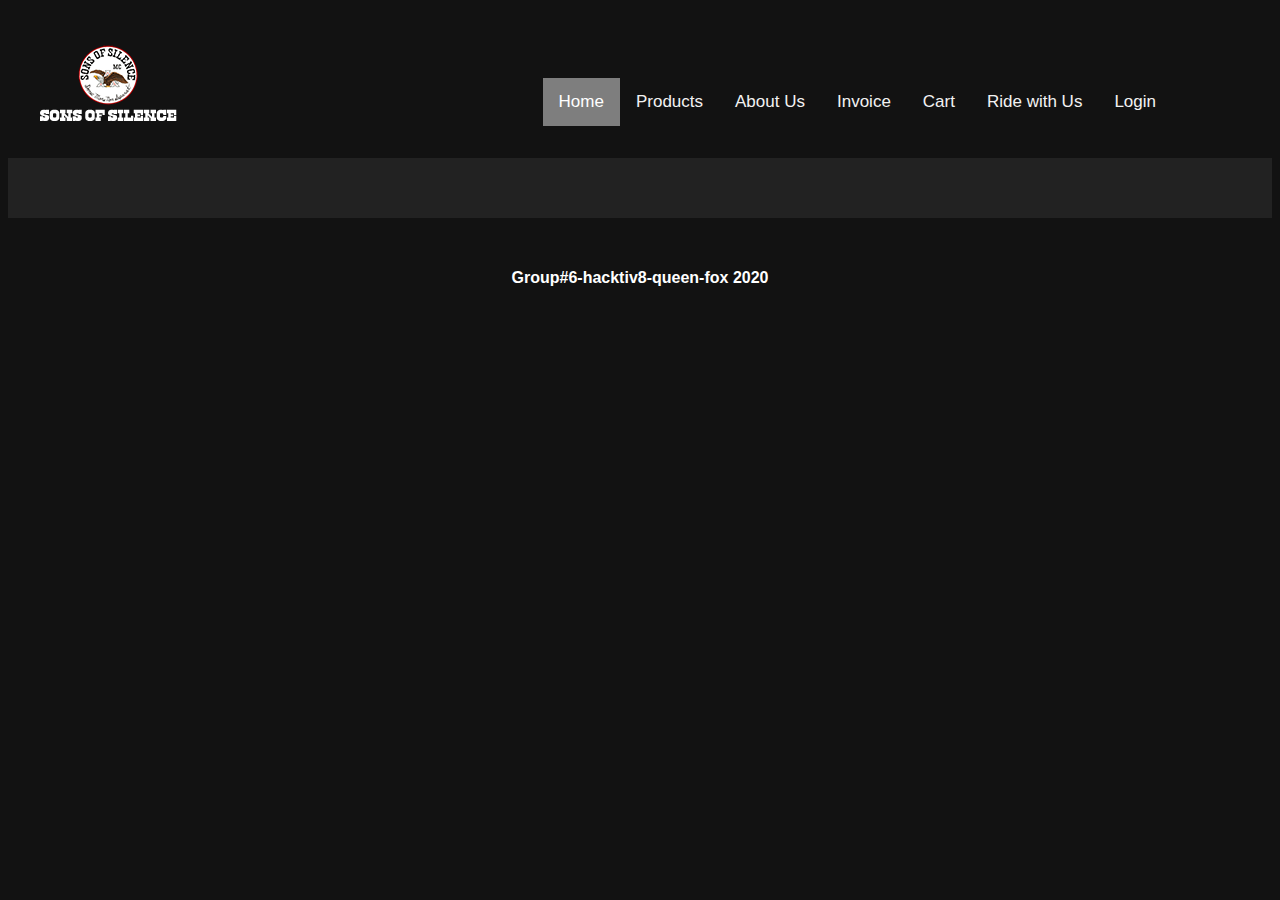
==== index.html @ 4f161634 "initial commit or first commit" ====
<!DOCTYPE html>
<html lang="en">
<head>
    <meta charset="UTF-8">
    <meta name="viewport" content="width=device-width, initial-scale=1.0">
    <link rel="stylesheet" href="css/style.css">
    <title>Sons of Silence</title>
    <link rel="icon" href="img/icon.png" type="image/gif" sizes="16x16">
</head>
<body style="background-color: #121212;">
    <div class="header">
        <div id="header-container">
            <a href="index.html"><img class="logo-header" src="img/logo-1.png"/></a>
        </div>
        <ul>
            <li><a href="views/login.html">Login</a></li>
            <li><a href="views/register.html">Ride with Us</a></li>
            <li><a href="views/cart.html">Cart</a></li>
            <li><a href="views/invoice.html">Invoice</a></li>
            <li><a href="views/aboutus.html">About Us</a></li>
            <li><a href="views/products.html">Products</a></li>
            <li><a class="active" href="index.html">Home</a></li>
        </ul>
    </div>
    <div class="content-container">
        
    </div>
    <div class="footer">
        <h4>Group#6-hacktiv8-queen-fox 2020</h4>
    </div>
</body>
</html>
---- css/style.css ----
html, body {
    font-family: Arial, Helvetica, sans-serif;
}
.header {
    background-color: #121212;
    height: 150px;
    width: 100%;
    text-align: right;
}

.header img {
    padding-top: 30px;
    float: left;
}

#header-container {
    width: 100vw;
    margin: auto;
    height: 70px;
}

.header ul {
    padding-right: 100px;
    padding-top: 0px;
    margin: 0px;
    text-align: center;
    display:inline-block;
    vertical-align:top;
}

.header li {
    list-style-type: none;
    padding: 0px;
    height: 24px;
    margin-top: 4px;
    margin-bottom: 4px;
    display: inline;
}

.nav {
    text-align: center;
    color: white;
    font-size: 18px;
    overflow: hidden;
}

.header li a {
    float: right;
    color: #f2f2f2;
    text-align: center;
    padding: 14px 16px;
    text-decoration: none;
    font-size: 17px;
}

.header a:hover {
    background-color: #ddd;
    color: black;
}

.header a.active {
    background-color: rgb(126, 126, 126);
    color: white;
}

ul#filter{
    color: white;
}

ul#filter li {
    display: inline;
    margin: 10px;
    padding: 10px;
}

ul#filter li a{
    text-decoration: none;
    color: white;
}

.content-container {
    display: flex;
    flex-wrap: wrap;
    justify-content: center;
    grid-template-columns: auto auto auto auto;
    padding: 30px 30px 30px 30px;
    background-color: rgb(34, 34, 34);
}

#about {
    text-align: center;
    color: white;
    font-size: 30px;
}


.content-item {
    border: 0px solid rgba(0, 0, 0, 0.8);
    padding: 20px;
    text-align: center;
}

.card {
    background-color: white;;
    max-width: 300px;
    margin: auto;
    text-align: center;
    font-family: arial;
}

.card img {
    width: 100%;
    margin: 20px;
}

.card h2{
    font-size: 15px;
    padding: 10px;
}

.price {
    color: black;
    font-size: 18px;
}

.card button {
    border: none;
    outline: 0;
    padding: 12px;
    color: white;
    background-color: rgb(0, 0, 0);
    text-align: center;
    cursor: pointer;
    width: 100%;
    font-size: 18px;
}

.card button:hover {
    background-color: grey;
    color: black;
}

#page {
    text-decoration: none;
    color: black;
    padding-bottom: 20px;
    padding-top: 20px;
    text-align: center;
    font-size: 18px;
}

#page:hover {
    color: white;
    
}

.footer{
    color: white;
    height: 50px;
    text-align: center;
    padding-top: 30px;
}
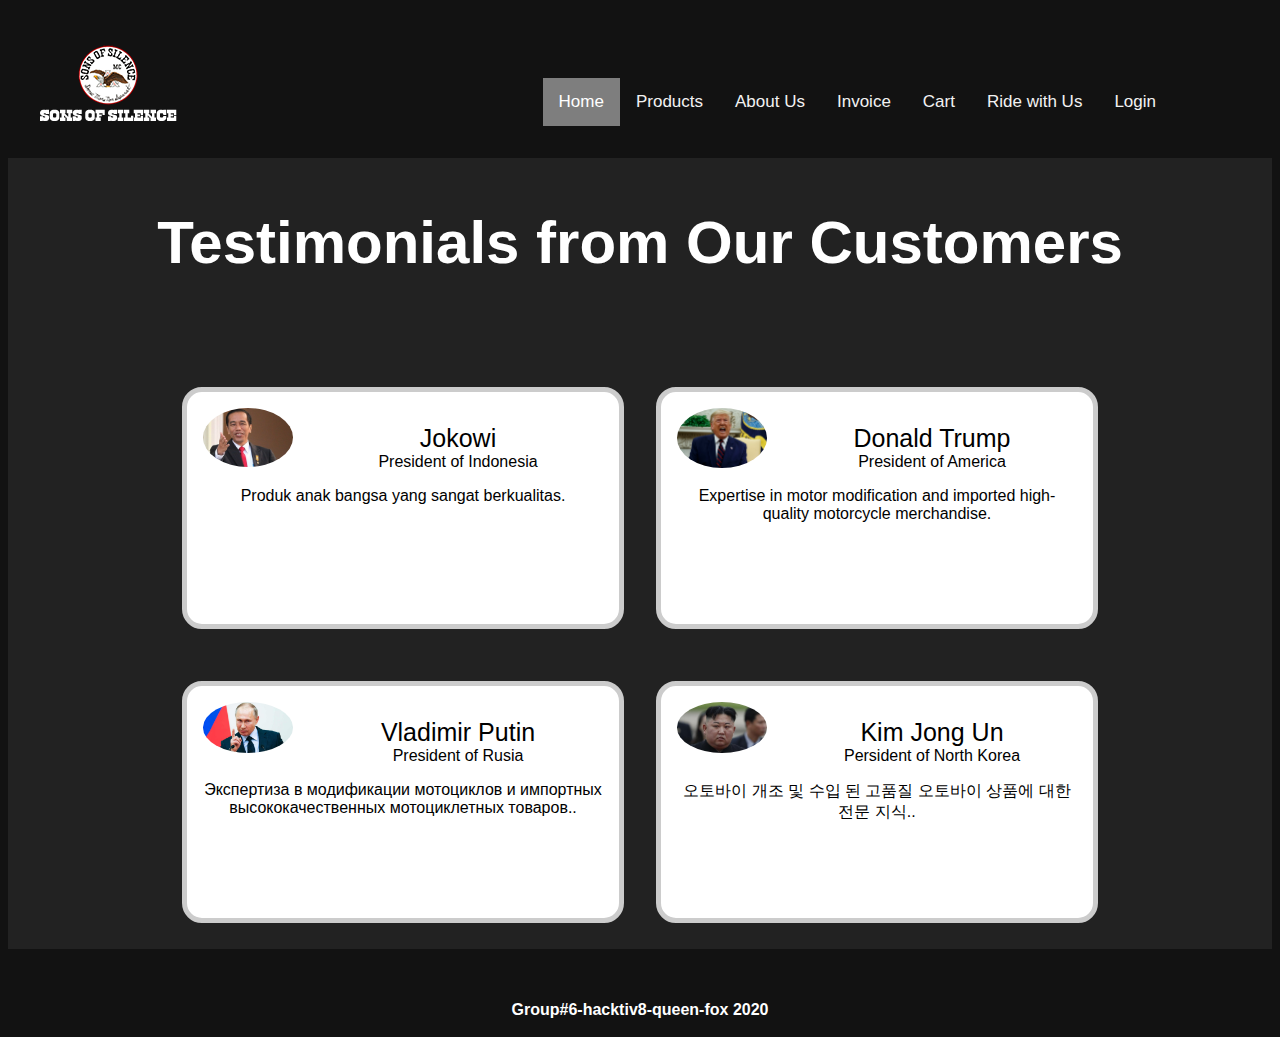
==== commit 6a58ffae: "menambahkan testimonial pada index.htmlserta mengupload beberapa foto" ====
--- a/index.html
+++ b/index.html
@@ -22,9 +22,43 @@
             <li><a class="active" href="index.html">Home</a></li>
         </ul>
     </div>
-    <div class="content-container">
-        
+
+    <div class="content-container2">
+        <div class="testi">
+            <h1>Testimonials from Our Customers</h1><br>
+        </div>
     </div>
+
+    <div class="content-container2">
+        <div class="container">
+            <img src="img/t1.jpg" alt="Avatar" style="width:90px">
+            <p><span>Jokowi</span><br>President of Indonesia</p>
+            <p>Produk anak bangsa yang sangat berkualitas.</p>
+          </div>
+
+          <div class="container">
+              <img src="img/t2.jpg" alt="Avatar" style="width:90px">
+              <p><span>Donald Trump</span><br>President of America</p>
+              <p>Expertise in motor modification and imported high-quality 
+                  motorcycle merchandise.</p>
+            </div>
+        </div>
+
+        <div class="content-container2">
+        <div class="container">
+            <img src="img/t3.jpg" alt="Avatar" style="width:90px">
+            <p><span>Vladimir Putin</span><br>President of Rusia</p>
+            <p>Экспертиза в модификации мотоциклов и импортных 
+                высококачественных мотоциклетных товаров..</p>
+          </div>
+          
+          <div class="container">
+              <img src="img/t4.jpg" alt="Avatar" style="width:90px">
+              <p><span>Kim Jong Un</span><br>Persident of North Korea</p>
+              <p>오토바이 개조 및 수입 된 고품질 오토바이 상품에 대한 전문 지식..</p>
+            </div>
+    </div>
+
     <div class="footer">
         <h4>Group#6-hacktiv8-queen-fox 2020</h4>
     </div>
--- a/css/style.css
+++ b/css/style.css
@@ -78,6 +78,12 @@
     color: white;
 }
 
+.invoice{
+    color: white;
+    font-size: 50px;
+    text-align: center;
+}
+
 .content-container {
     display: flex;
     flex-wrap: wrap;
@@ -85,6 +91,8 @@
     grid-template-columns: auto auto auto auto;
     padding: 30px 30px 30px 30px;
     background-color: rgb(34, 34, 34);
+    color: white;
+    text-align:center;
 }
 
 #about {
@@ -93,6 +101,19 @@
     font-size: 30px;
 }
 
+#banner {
+    background-image: url("https://cdn.shopify.com/s/files/1/0108/1062/articles/BlogHeader_KustomKommune_1_of_1_-2.jpg?v=1537502449");
+    background-size: cover;
+    background-position: bottom center;
+    height: 500px;
+    width: 100%;
+  }
+  
+  #banner .content h1 {
+    position: relative;
+    padding: 50px;
+    margin: 0 auto;
+  }
 
 .content-item {
     border: 0px solid rgba(0, 0, 0, 0.8);
@@ -159,4 +180,63 @@
     height: 50px;
     text-align: center;
     padding-top: 30px;
-}+}
+
+.testi {
+    text-align: center;
+    color: white;
+    font-size: 30px;
+}
+
+.container p{
+    color: black;
+}
+
+.content-container2 {
+    display: flex;
+    flex-wrap: wrap;
+    justify-content: center;
+    grid-template-columns: auto auto auto auto;
+    padding: 10px 10px 10px 10px;
+    background-color: rgb(34, 34, 34);
+    color: white;
+    text-align:center;
+}
+
+.container {
+    border: 5px solid #ccc;
+    background-color: white;
+    border-radius: 20px;
+    padding: 16px;
+    margin: 16px;
+    height: 200px;
+    width: 400px;
+  }
+
+  .container::after {
+    content: "";
+    clear: both;
+    display: table;
+  }
+  
+  .container img {
+    float: left;
+    margin-right: 20px;
+    border-radius: 50%;
+  }
+  
+  .container span {
+    font-size: 25px;
+  }
+  
+  @media (max-width: 500px) {
+    .container {
+      text-align: center;
+    }
+  
+    .container img {
+      margin: auto;
+      float: none;
+      display: block;
+    }
+  }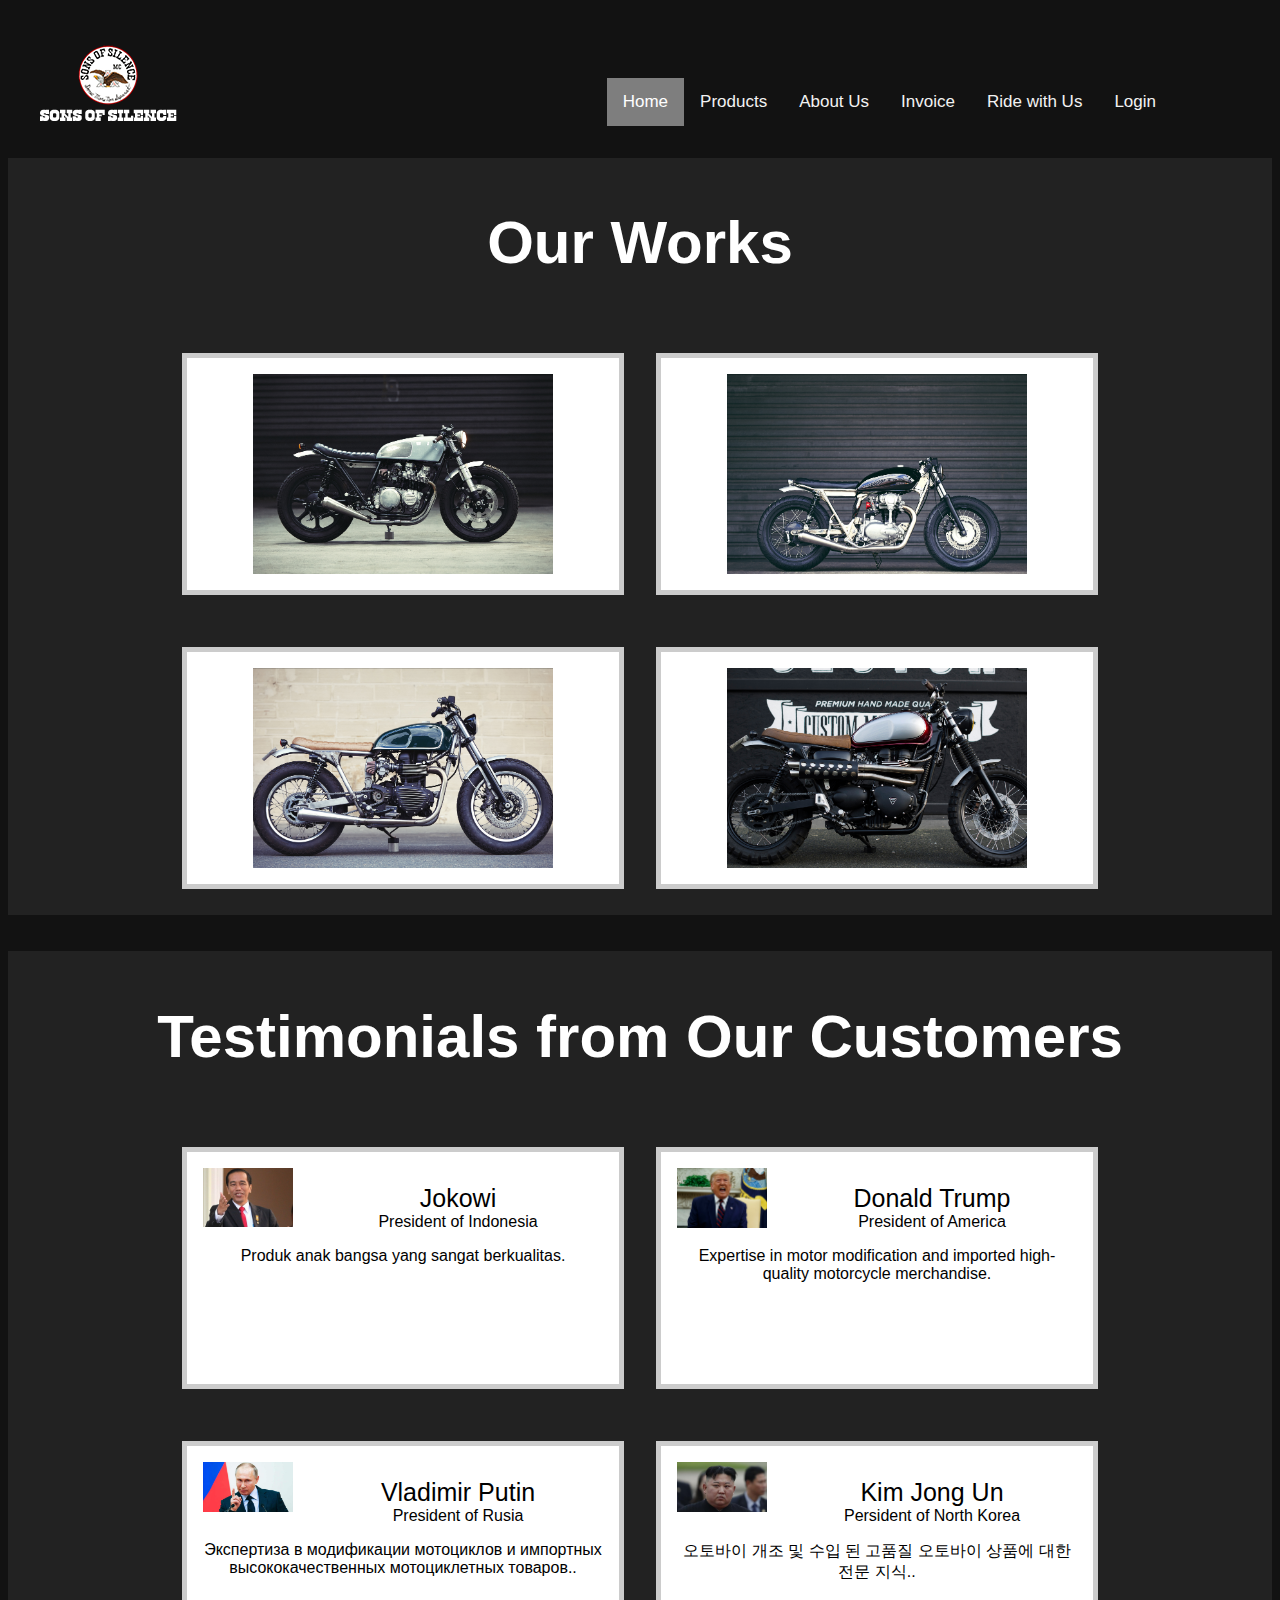
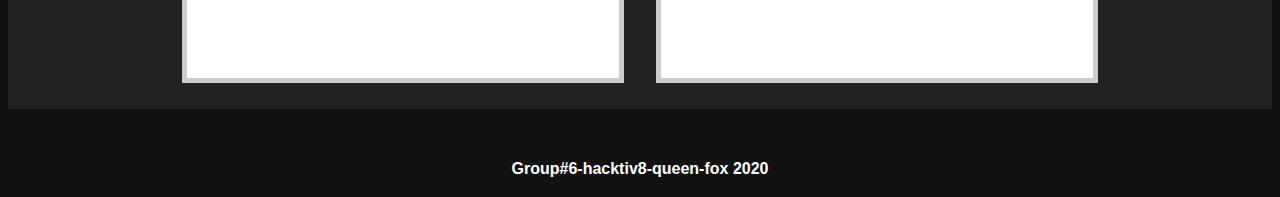
==== commit afe8735e: "final beres" ====
--- a/index.html
+++ b/index.html
@@ -15,20 +15,41 @@
         <ul>
             <li><a href="views/login.html">Login</a></li>
             <li><a href="views/register.html">Ride with Us</a></li>
-            <li><a href="views/cart.html">Cart</a></li>
             <li><a href="views/invoice.html">Invoice</a></li>
             <li><a href="views/aboutus.html">About Us</a></li>
             <li><a href="views/products.html">Products</a></li>
             <li><a class="active" href="index.html">Home</a></li>
         </ul>
     </div>
-
     <div class="content-container2">
         <div class="testi">
-            <h1>Testimonials from Our Customers</h1><br>
+            <h1>Our Works</h1>
         </div>
     </div>
-
+    <div class="content-container2">
+        <div class="container2">
+            <img src="img/gal1.jpg" alt="Avatar" style="width:300px">
+          </div>
+          <div class="container2">
+              <img src="img/gal2.jpg" alt="Avatar" style="width:300px">
+            </div>
+        </div>
+        <div class="content-container2">
+        <div class="container2">
+            <img src="img/gal3.jpg" alt="Avatar" style="width:300px">
+          </div>
+        <div class="container2">
+              <img src="img/gal4.jpg" alt="Avatar" style="width:300px">
+        </div>
+    </div>
+    </div>
+    <br>
+    <br>
+    <div class="content-container2">
+        <div class="testi">
+            <h1>Testimonials from Our Customers</h1>
+        </div>
+    </div>
     <div class="content-container2">
         <div class="container">
             <img src="img/t1.jpg" alt="Avatar" style="width:90px">
@@ -58,7 +79,6 @@
               <p>오토바이 개조 및 수입 된 고품질 오토바이 상품에 대한 전문 지식..</p>
             </div>
     </div>
-
     <div class="footer">
         <h4>Group#6-hacktiv8-queen-fox 2020</h4>
     </div>
--- a/css/style.css
+++ b/css/style.css
@@ -95,6 +95,14 @@
     text-align:center;
 }
 
+#content-container {;
+    justify-content: center;
+    padding: 30px 30px 30px 30px;
+    background-color: rgb(34, 34, 34);
+    color: white;
+    text-align:center;
+}
+
 #about {
     text-align: center;
     color: white;
@@ -107,13 +115,27 @@
     background-position: bottom center;
     height: 500px;
     width: 100%;
-  }
-  
-  #banner .content h1 {
+}
+
+#content {
+    margin: auto;
+    z-index: 2;
+    background-color: rgba(0,0,0, 0.5);
+    height: 500px;
+    width: auto;
+    text-align: center;
+}
+
+#content h1{
+    position: relative;
+    top: 200px;
+}
+
+#banner .content h1 {
     position: relative;
     padding: 50px;
     margin: 0 auto;
-  }
+}
 
 .content-item {
     border: 0px solid rgba(0, 0, 0, 0.8);
@@ -139,6 +161,10 @@
     padding: 10px;
 }
 
+#fntcolor {
+    color: black;
+}
+
 .price {
     color: black;
     font-size: 18px;
@@ -173,6 +199,11 @@
 #page:hover {
     color: white;
     
+}
+
+.contactus{
+    color:white;
+    text-align:center;
 }
 
 .footer{
@@ -206,37 +237,137 @@
 .container {
     border: 5px solid #ccc;
     background-color: white;
-    border-radius: 20px;
     padding: 16px;
     margin: 16px;
     height: 200px;
     width: 400px;
-  }
-
-  .container::after {
+}
+
+.container::after {
     content: "";
     clear: both;
     display: table;
-  }
-  
-  .container img {
+}
+
+.container img {
     float: left;
     margin-right: 20px;
-    border-radius: 50%;
-  }
-  
-  .container span {
+}
+
+.container2 {
+    border: 5px solid #ccc;
+    background-color: white;
+    padding: 16px;
+    margin: 16px;
+    height: 200px;
+    width: 400px;
+}
+
+.container2::after {
+    content: "";
+    clear: both;
+    display: table;
+}
+
+.container2 img {
+    float: center;
+    margin-right: auto;
+}
+
+.container span {
     font-size: 25px;
-  }
-  
-  @media (max-width: 500px) {
+}
+
+@media (max-width: 500px) {
     .container {
-      text-align: center;
+        text-align: center;
     }
-  
+    
     .container img {
-      margin: auto;
-      float: none;
-      display: block;
+        margin: auto;
+        float: none;
+        display: block;
     }
-  }+}
+
+#container-register {
+    padding: 16px;
+    background-color: white;
+    box-sizing: border-box;
+}
+
+input[type=text], input[type=password] {
+    width: 100%;
+    padding-top: 20px;
+    margin: auto;
+    display: inline-block;
+    border: none;
+    background: #f1f1f1;
+}
+
+input[type=text]:focus, input[type=password]:focus {
+    background-color: #ddd;
+    outline: none;
+}
+
+hr {
+    border: 1px solid #f1f1f1;
+    margin-bottom: 25px;
+}
+
+.registerbtn {
+    background-color: grey;
+    color:black;
+    padding: 16px 20px;
+    margin: 8px 0;
+    border: none;
+    cursor: pointer;
+    width: 100%;
+    opacity: 0.9;
+}
+
+.registerbtn:hover {
+    opacity: 1;
+    color: white;
+    background-color: black;
+}
+
+a {
+    color: dodgerblue;
+}
+
+.signin {
+    color: grey;
+    text-align: center;
+}
+
+#trms {
+    color: black;
+}
+
+#trms:hover {
+    color: blue;
+}
+
+#sgn {
+    color: white;
+}
+
+#sgn:hover {
+    color: blue;
+}
+
+#number {
+    width: 300px;
+}
+
+#invoicex {
+    size: 300px;
+    text-align: center;
+    font-size: 20px;
+}
+
+#inputs {
+    text-align: center;
+    font-size: 15px;
+}